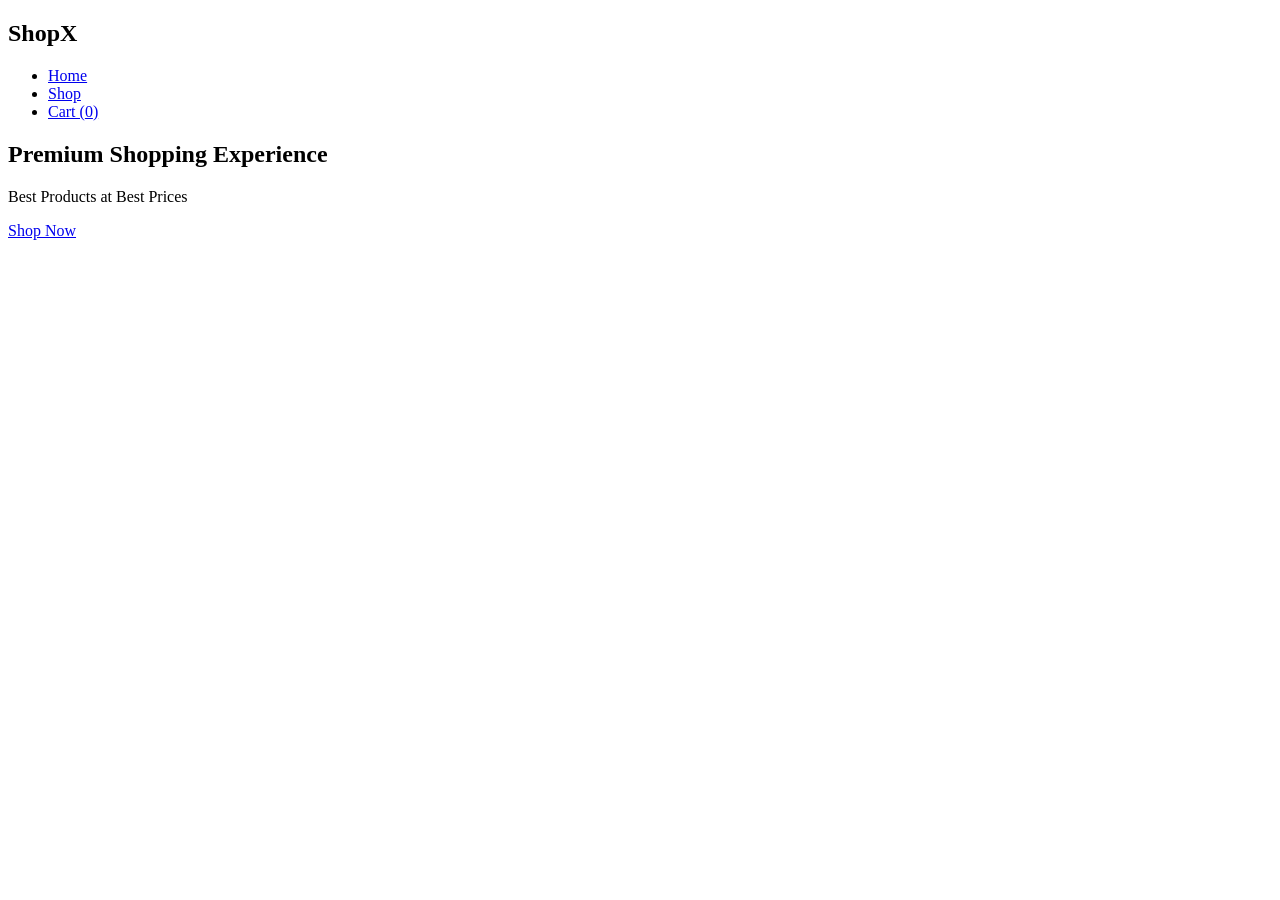
==== index.html @ dd407dcf "Create index.html" ====
<!DOCTYPE html>
<html lang="en">
<head>
<meta charset="UTF-8">
<meta name="viewport" content="width=device-width, initial-scale=1.0">
<title>Home</title>
<link rel="stylesheet" href="style.css">
</head>
<body>
<header>
  <nav>
    <h2>ShopX</h2>
    <ul>
      <li><a href="index.html">Home</a></li>
      <li><a href="shop.html">Shop</a></li>
      <li><a href="cart.html">Cart (<span id="cart-count">0</span>)</a></li>
    </ul>
  </nav>
</header>

<section class="hero">
  <h1>Premium Shopping Experience</h1>
  <p>Best Products at Best Prices</p>
  <a href="shop.html" class="btn">Shop Now</a>
</section>

<section class="products" id="featured-products"></section>

<script src="script.js"></script>
</body>
</html>
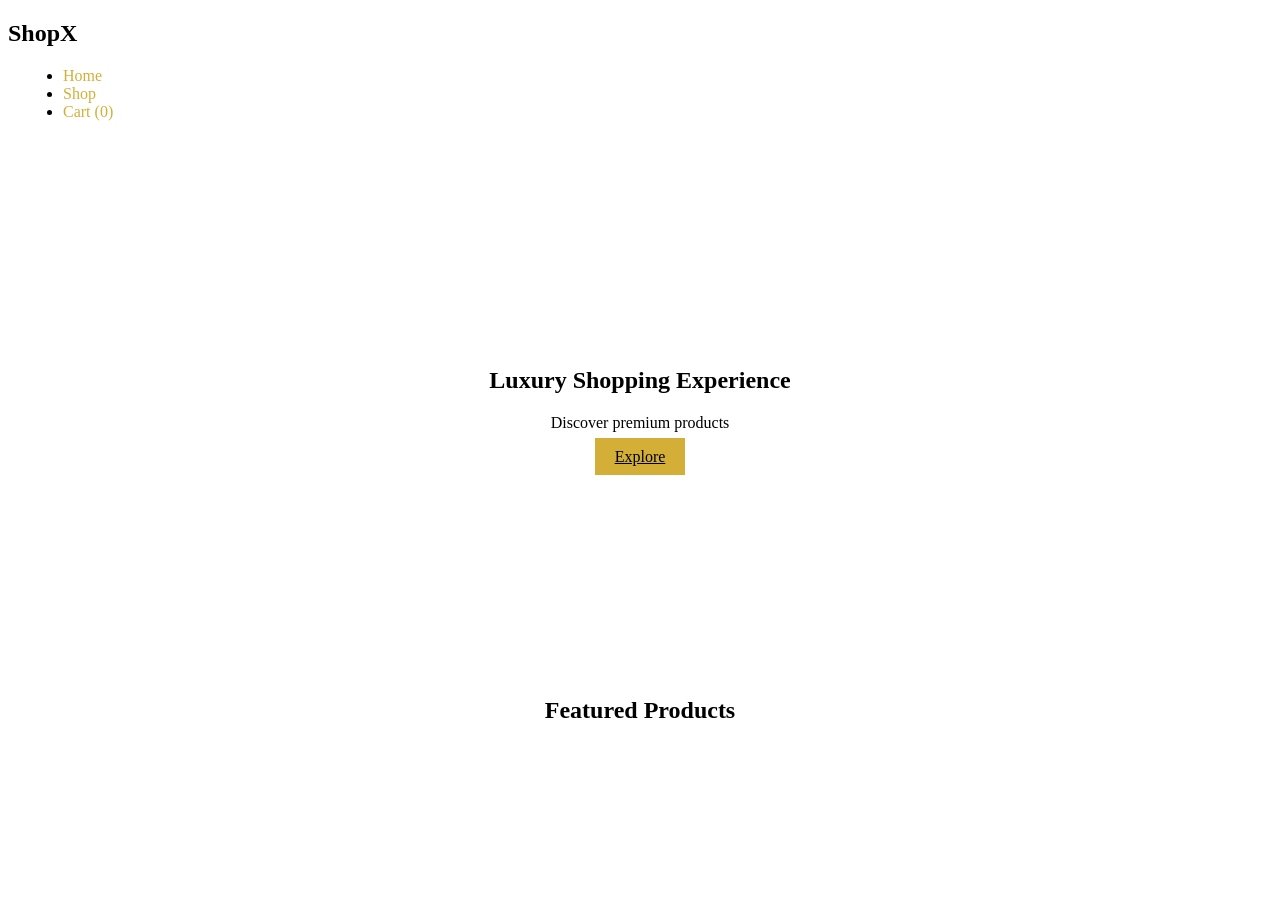
==== commit ff7ff811: "Update index.html" ====
--- a/index.html
+++ b/index.html
@@ -3,27 +3,28 @@
 <head>
 <meta charset="UTF-8">
 <meta name="viewport" content="width=device-width, initial-scale=1.0">
-<title>Home</title>
+<title>ShopX - Home</title>
 <link rel="stylesheet" href="style.css">
 </head>
 <body>
-<header>
-  <nav>
-    <h2>ShopX</h2>
-    <ul>
-      <li><a href="index.html">Home</a></li>
-      <li><a href="shop.html">Shop</a></li>
-      <li><a href="cart.html">Cart (<span id="cart-count">0</span>)</a></li>
-    </ul>
-  </nav>
+<header class="nav">
+  <h2>ShopX</h2>
+  <ul>
+    <li><a href="index.html">Home</a></li>
+    <li><a href="shop.html">Shop</a></li>
+    <li><a href="cart.html">Cart (<span id="cart-count">0</span>)</a></li>
+  </ul>
 </header>
 
 <section class="hero">
-  <h1>Premium Shopping Experience</h1>
-  <p>Best Products at Best Prices</p>
-  <a href="shop.html" class="btn">Shop Now</a>
+  <div>
+    <h1>Luxury Shopping Experience</h1>
+    <p>Discover premium products</p>
+    <a href="shop.html" class="btn">Explore</a>
+  </div>
 </section>
 
+<h2 class="section-title">Featured Products</h2>
 <section class="products" id="featured-products"></section>
 
 <script src="script.js"></script>
--- a/style.css
+++ b/style.css
@@ -0,0 +1,67 @@
+body {
+  list-style:none;
+}
+
+.nav li { margin:0 15px; }
+.nav a { color:#d4af37; text-decoration:none; }
+
+.hero {
+  height:60vh;
+  display:flex;
+  align-items:center;
+  justify-content:center;
+  background:url('https://picsum.photos/1200/500') center/cover;
+  text-align:center;
+}
+
+.btn {
+  background:#d4af37;
+  padding:10px 20px;
+  color:black;
+  border:none;
+  cursor:pointer;
+}
+
+.section-title {
+  text-align:center;
+  margin:20px 0;
+}
+
+.products {
+  display:grid;
+  grid-template-columns:repeat(auto-fit,minmax(220px,1fr));
+  gap:20px;
+  padding:20px;
+}
+
+.card {
+  background:#1c1c1c;
+  border-radius:10px;
+  padding:15px;
+  transition:0.3s;
+}
+
+.card:hover {
+  transform:scale(1.05);
+}
+
+.card img { width:100%; border-radius:10px; }
+
+.cart-box, .form {
+  width:90%;
+  max-width:500px;
+  margin:auto;
+  display:flex;
+  flex-direction:column;
+  gap:10px;
+}
+
+.form input {
+  padding:10px;
+}
+
+.success-box {
+  text-align:center;
+  margin-top:20px;
+  color:lightgreen;
+}
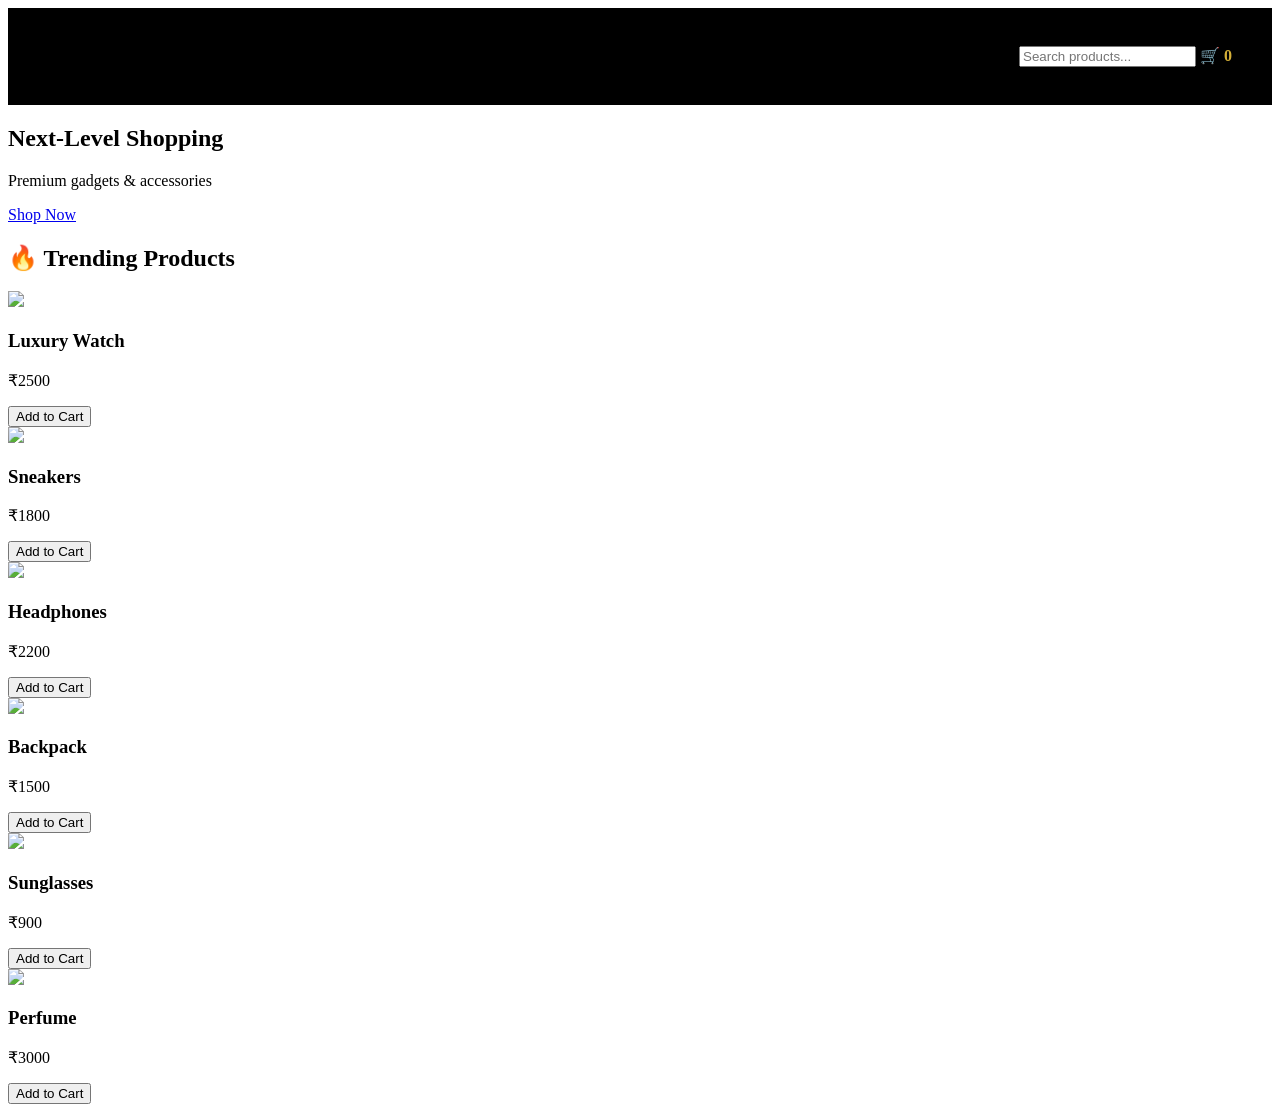
==== commit 59a8cbea: "Update index.html" ====
--- a/index.html
+++ b/index.html
@@ -3,29 +3,29 @@
 <head>
 <meta charset="UTF-8">
 <meta name="viewport" content="width=device-width, initial-scale=1.0">
-<title>ShopX - Home</title>
+<title>ShopX Pro</title>
 <link rel="stylesheet" href="style.css">
 </head>
 <body>
+
 <header class="nav">
   <h2>ShopX</h2>
-  <ul>
-    <li><a href="index.html">Home</a></li>
-    <li><a href="shop.html">Shop</a></li>
-    <li><a href="cart.html">Cart (<span id="cart-count">0</span>)</a></li>
-  </ul>
+  <div class="nav-right">
+    <input type="text" id="search" placeholder="Search products...">
+    <a href="cart.html">🛒 <span id="cart-count">0</span></a>
+  </div>
 </header>
 
 <section class="hero">
   <div>
-    <h1>Luxury Shopping Experience</h1>
-    <p>Discover premium products</p>
-    <a href="shop.html" class="btn">Explore</a>
+    <h1>Next-Level Shopping</h1>
+    <p>Premium gadgets & accessories</p>
+    <a href="shop.html" class="btn">Shop Now</a>
   </div>
 </section>
 
-<h2 class="section-title">Featured Products</h2>
-<section class="products" id="featured-products"></section>
+<h2 class="section-title">🔥 Trending Products</h2>
+<section id="featured-products" class="products"></section>
 
 <script src="script.js"></script>
 </body>
--- a/style.css
+++ b/style.css
@@ -1,67 +1,23 @@
-body {
-  list-style:none;
+.nav {
+  display: flex;
+  justify-content: space-between;
+  align-items: center;
+  padding: 15px 40px;
+  background: #000;
 }
 
-.nav li { margin:0 15px; }
-.nav a { color:#d4af37; text-decoration:none; }
-
-.hero {
-  height:60vh;
-  display:flex;
-  align-items:center;
-  justify-content:center;
-  background:url('https://picsum.photos/1200/500') center/cover;
-  text-align:center;
+.nav ul {
+  display: flex;
+  gap: 20px;
+  list-style: none;
 }
 
-.btn {
-  background:#d4af37;
-  padding:10px 20px;
-  color:black;
-  border:none;
-  cursor:pointer;
+.nav li {
+  list-style: none;
 }
 
-.section-title {
-  text-align:center;
-  margin:20px 0;
+.nav a {
+  color: #d4af37;
+  text-decoration: none;
+  font-weight: bold;
 }
-
-.products {
-  display:grid;
-  grid-template-columns:repeat(auto-fit,minmax(220px,1fr));
-  gap:20px;
-  padding:20px;
-}
-
-.card {
-  background:#1c1c1c;
-  border-radius:10px;
-  padding:15px;
-  transition:0.3s;
-}
-
-.card:hover {
-  transform:scale(1.05);
-}
-
-.card img { width:100%; border-radius:10px; }
-
-.cart-box, .form {
-  width:90%;
-  max-width:500px;
-  margin:auto;
-  display:flex;
-  flex-direction:column;
-  gap:10px;
-}
-
-.form input {
-  padding:10px;
-}
-
-.success-box {
-  text-align:center;
-  margin-top:20px;
-  color:lightgreen;
-}
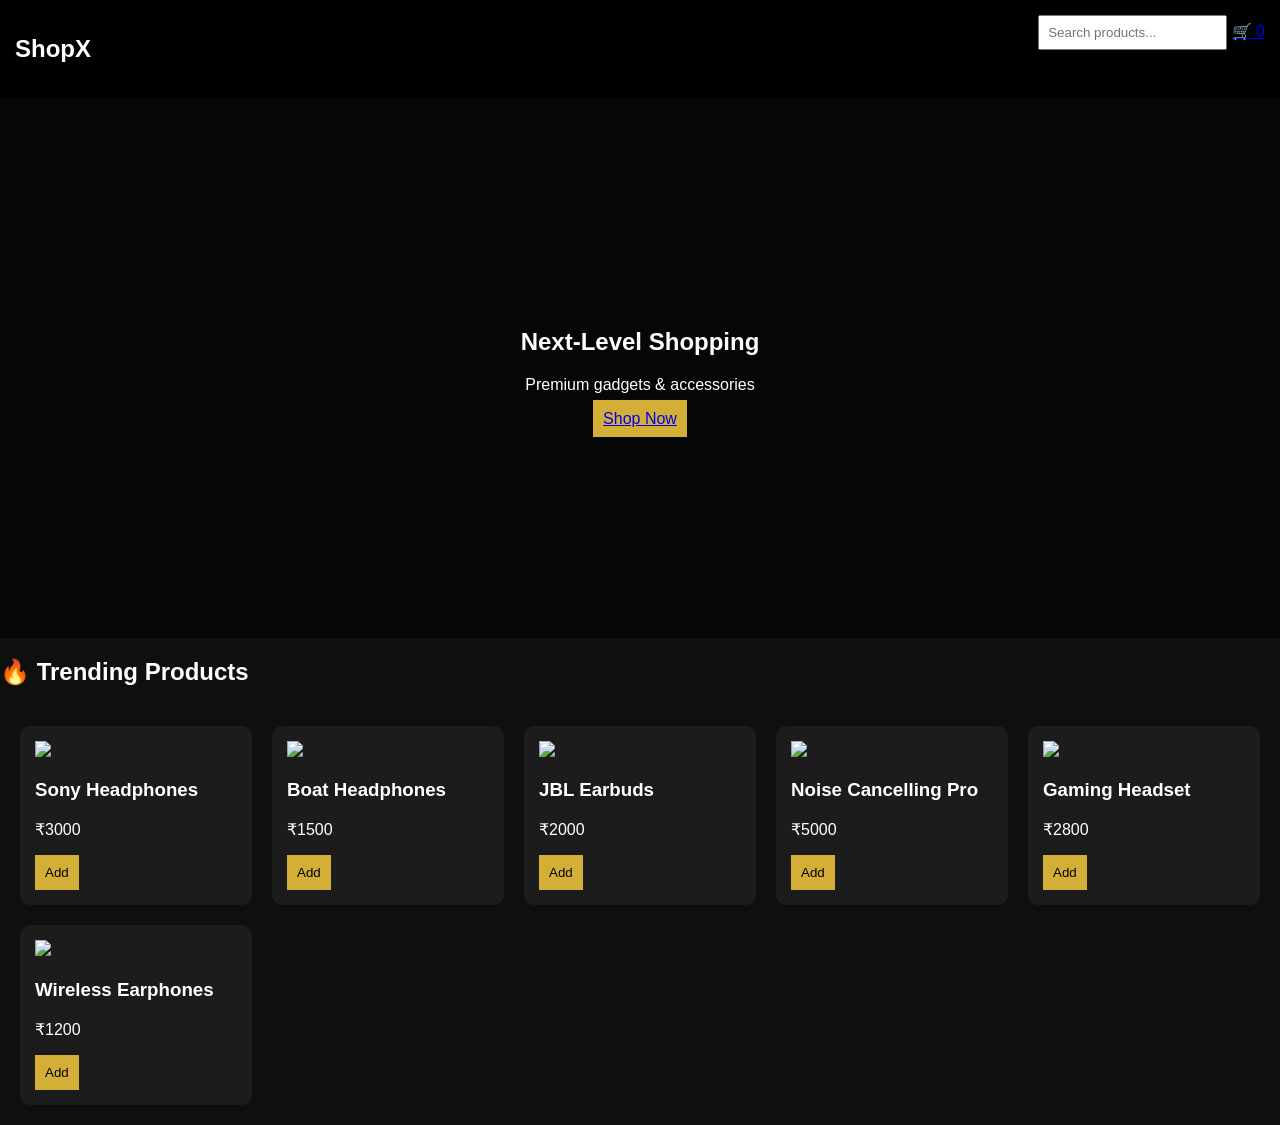
==== commit ef7ddd32: "Update index.html" ====
--- a/index.html
+++ b/index.html
@@ -1,6 +1,15 @@
 <!DOCTYPE html>
 <html lang="en">
 <head>
+  <!-- Google tag (gtag.js) -->
+<script async src="https://www.googletagmanager.com/gtag/js?id=G-Q4YLGSJPSX"></script>
+<script>
+  window.dataLayer = window.dataLayer || [];
+  function gtag(){dataLayer.push(arguments);}
+  gtag('js', new Date());
+
+  gtag('config', 'G-Q4YLGSJPSX');
+</script>
 <meta charset="UTF-8">
 <meta name="viewport" content="width=device-width, initial-scale=1.0">
 <title>ShopX Pro</title>
--- a/style.css
+++ b/style.css
@@ -1,23 +1,19 @@
-.nav {
-  display: flex;
-  justify-content: space-between;
-  align-items: center;
-  padding: 15px 40px;
-  background: #000;
-}
+body {font-family:sans-serif;margin:0;background:#0f0f0f;color:white}
 
-.nav ul {
-  display: flex;
-  gap: 20px;
-  list-style: none;
-}
+.nav {display:flex;justify-content:space-between;padding:15px;background:black}
+.nav input {padding:8px}
 
-.nav li {
-  list-style: none;
-}
+.hero {height:60vh;display:flex;justify-content:center;align-items:center;background:url('https://picsum.photos/1200/500') center/cover;position:relative}
+.hero::after {content:"";position:absolute;width:100%;height:100%;background:rgba(0,0,0,0.6)}
+.hero div {position:relative;z-index:2;text-align:center}
 
-.nav a {
-  color: #d4af37;
-  text-decoration: none;
-  font-weight: bold;
-}
+.btn {background:#d4af37;padding:10px;border:none;cursor:pointer}
+
+.products {display:grid;grid-template-columns:repeat(auto-fit,minmax(220px,1fr));gap:20px;padding:20px}
+
+.card {background:#1c1c1c;padding:15px;border-radius:10px;transition:0.3s}
+.card:hover {transform:scale(1.05)}
+.card img {width:100%}
+
+.filters {text-align:center;margin:20px}
+.filters button {margin:5px;padding:10px}
